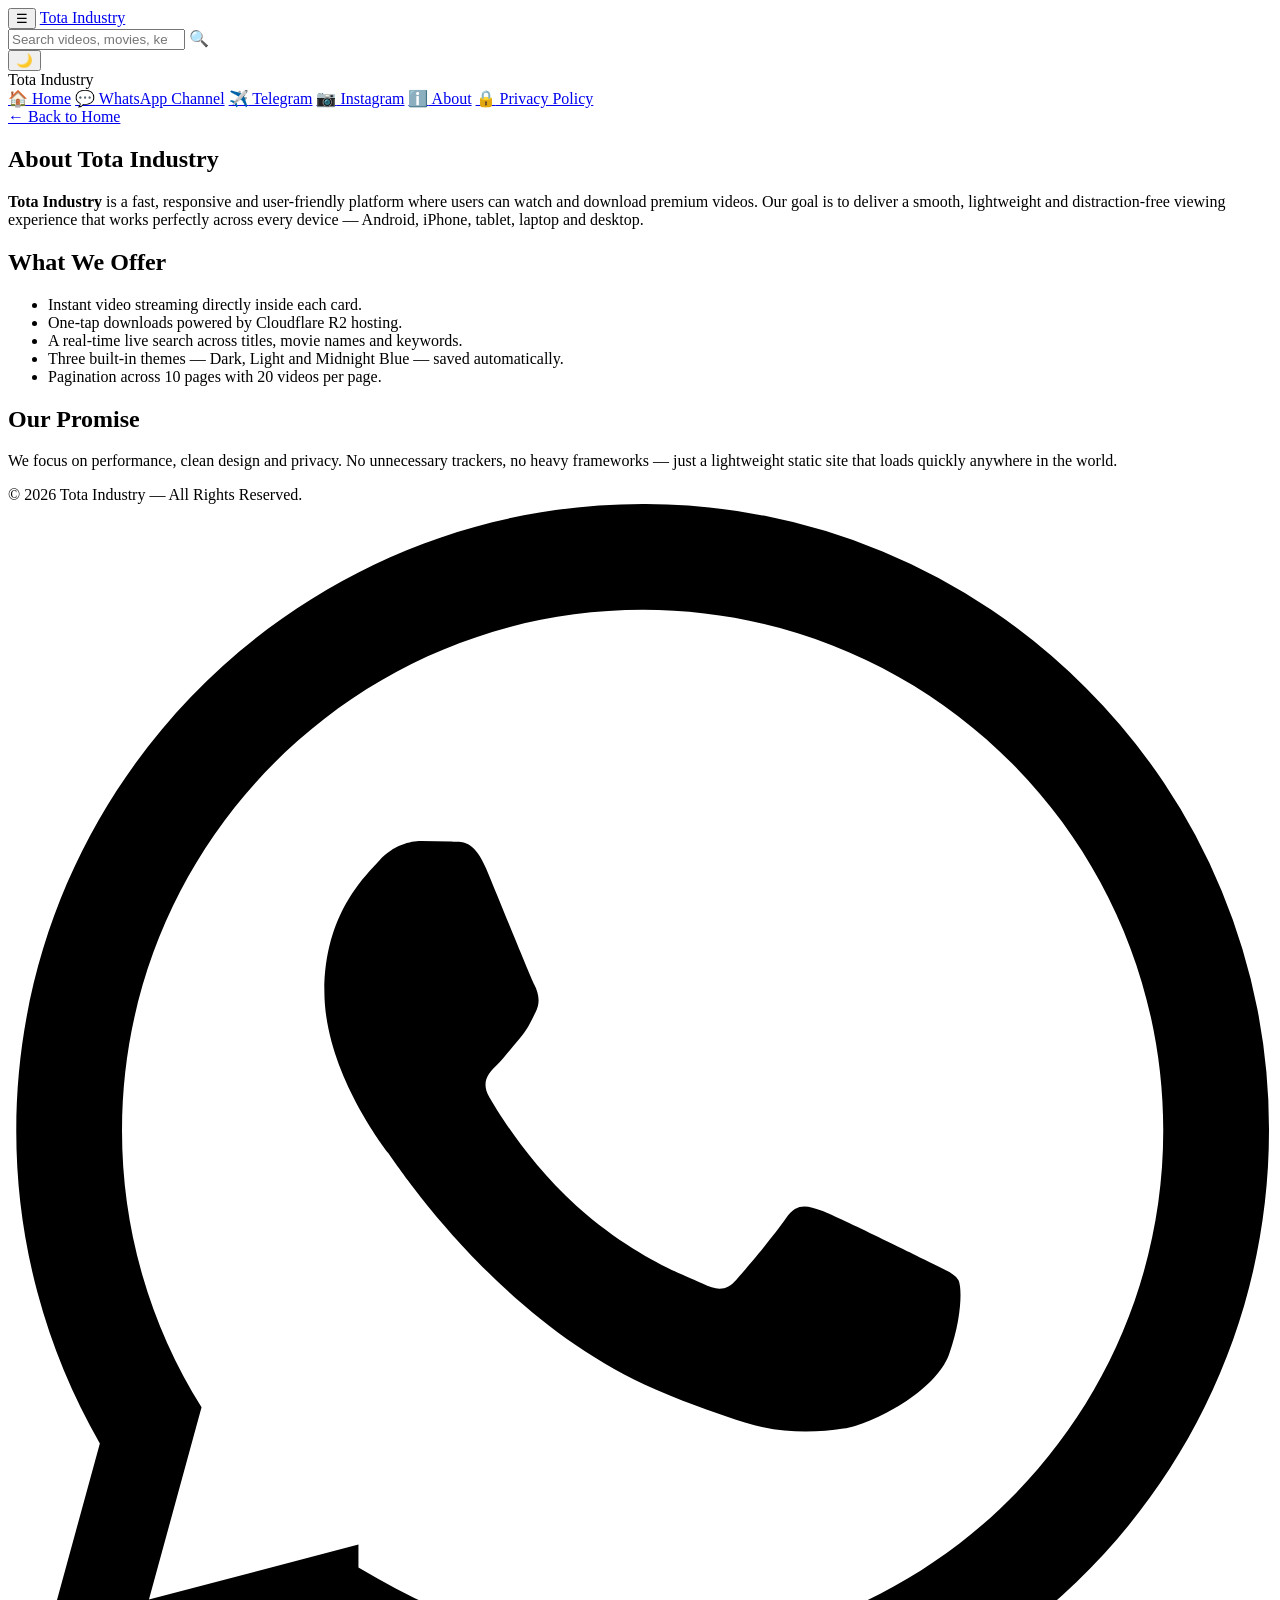
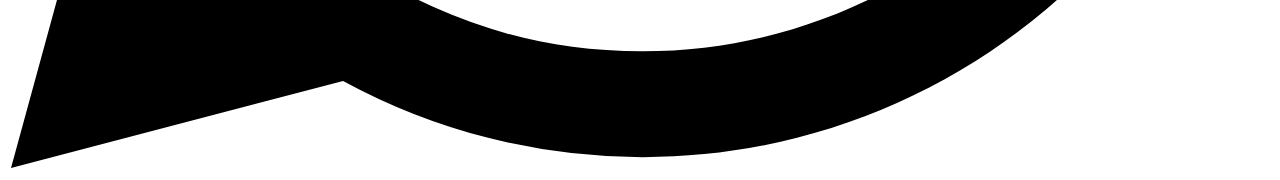
==== about.html @ 8bb51bca "Add files via upload" ====
<!DOCTYPE html>
<html lang="en" data-theme="dark">
<head>
  <meta charset="UTF-8">
  <meta name="viewport" content="width=device-width, initial-scale=1.0">
  <title>About — Tota Industry</title>
  <meta name="description" content="Learn about Tota Industry — a fast, responsive and user-friendly platform where users can watch and download premium videos.">
  <meta name="robots" content="index, follow">
  <meta property="og:type" content="website">
  <meta property="og:title" content="About — Tota Industry">
  <meta property="og:description" content="A fast, responsive platform to watch and download premium videos.">
  <link rel="icon" href="favicon.ico" type="image/x-icon">
  <link rel="preconnect" href="https://fonts.googleapis.com">
  <link rel="preconnect" href="https://fonts.gstatic.com" crossorigin>
  <link href="https://fonts.googleapis.com/css2?family=Inter:wght@400;600;700;800&display=swap" rel="stylesheet">
  <link rel="stylesheet" href="css/style.css">
  <link rel="stylesheet" href="css/responsive.css">
</head>
<body>
  <header class="site-header">
    <div class="container header-inner">
      <button class="icon-btn" id="menuBtn" aria-label="Open menu">☰</button>
      <a href="index.html" class="brand" data-brand>Tota Industry</a>
      <div class="search-wrap">
        <input type="search" id="searchInput" placeholder="Search videos, movies, keywords…" autocomplete="off" aria-label="Search videos">
        <span class="search-icon">🔍</span>
        <div class="search-results" id="searchResults" role="listbox"></div>
      </div>
      <div class="header-actions">
        <button class="icon-btn" id="themeSwitcher" aria-label="Switch theme">🌙</button>
      </div>
    </div>
  </header>

  <div class="sidebar-overlay" id="sidebarOverlay"></div>
  <aside class="sidebar" id="sidebar" aria-label="Main menu">
    <div class="sidebar-brand" data-brand>Tota Industry</div>
    <nav>
      <a href="index.html"><span class="ic">🏠</span> Home</a>
      <a href="#" data-whatsapp target="_blank" rel="noopener"><span class="ic">💬</span> WhatsApp Channel</a>
      <a href="#" data-telegram target="_blank" rel="noopener"><span class="ic">✈️</span> Telegram</a>
      <a href="#" data-instagram target="_blank" rel="noopener"><span class="ic">📷</span> Instagram</a>
      <a href="about.html"><span class="ic">ℹ️</span> About</a>
      <a href="privacy.html"><span class="ic">🔒</span> Privacy Policy</a>
    </nav>
  </aside>

  <main class="container page-main">
    <a href="index.html" class="back-link">← Back to Home</a>
    <article class="page-card">
      <h1>About Tota Industry</h1>
      <p>
        <strong data-brand>Tota Industry</strong> is a fast, responsive and user-friendly platform where users can
        watch and download premium videos. Our goal is to deliver a smooth, lightweight and
        distraction-free viewing experience that works perfectly across every device — Android,
        iPhone, tablet, laptop and desktop.
      </p>
      <h2>What We Offer</h2>
      <ul>
        <li>Instant video streaming directly inside each card.</li>
        <li>One-tap downloads powered by Cloudflare R2 hosting.</li>
        <li>A real-time live search across titles, movie names and keywords.</li>
        <li>Three built-in themes — Dark, Light and Midnight Blue — saved automatically.</li>
        <li>Pagination across 10 pages with 20 videos per page.</li>
      </ul>
      <h2>Our Promise</h2>
      <p>
        We focus on performance, clean design and privacy. No unnecessary trackers, no heavy
        frameworks — just a lightweight static site that loads quickly anywhere in the world.
      </p>
    </article>
  </main>

  <footer class="site-footer">
    <div class="container">© <span id="year">2026</span> Tota Industry — All Rights Reserved.</div>
  </footer>

  <a class="fab-whatsapp" href="#" data-whatsapp target="_blank" rel="noopener" aria-label="Follow on WhatsApp">
    <svg viewBox="0 0 24 24" aria-hidden="true"><path d="M.057 24l1.687-6.163a11.867 11.867 0 01-1.587-5.946C.16 5.335 5.495 0 12.05 0a11.817 11.817 0 018.413 3.488 11.824 11.824 0 013.48 8.414c-.003 6.557-5.338 11.892-11.893 11.892a11.9 11.9 0 01-5.688-1.448L.057 24zm6.597-3.807c1.676.995 3.276 1.591 5.392 1.592 5.448 0 9.886-4.434 9.889-9.885.002-5.462-4.415-9.89-9.881-9.892-5.452 0-9.887 4.434-9.889 9.884a9.86 9.86 0 001.51 5.26l-.999 3.648 3.978-1.043zm11.387-5.464c-.074-.124-.272-.198-.57-.347-.297-.149-1.758-.868-2.031-.967-.272-.099-.47-.149-.669.149-.198.297-.768.967-.941 1.165-.173.198-.347.223-.644.074-.297-.149-1.255-.462-2.39-1.475-.883-.788-1.48-1.761-1.653-2.059-.173-.297-.018-.458.13-.606.134-.133.297-.347.446-.521.151-.172.2-.296.3-.495.099-.198.05-.372-.025-.521-.075-.148-.669-1.611-.916-2.206-.242-.579-.487-.501-.669-.51l-.57-.01c-.198 0-.52.074-.792.372s-1.04 1.016-1.04 2.479 1.065 2.876 1.213 3.074c.149.198 2.096 3.2 5.077 4.487.709.306 1.262.489 1.694.626.712.226 1.36.194 1.872.118.571-.085 1.758-.719 2.006-1.413.248-.695.248-1.29.173-1.414z"/></svg>
  </a>

  <script src="js/config.js"></script>
  <script src="js/videos.js"></script>
  <script src="js/main.js"></script>
  <script src="js/search.js"></script>
</body>
</html>
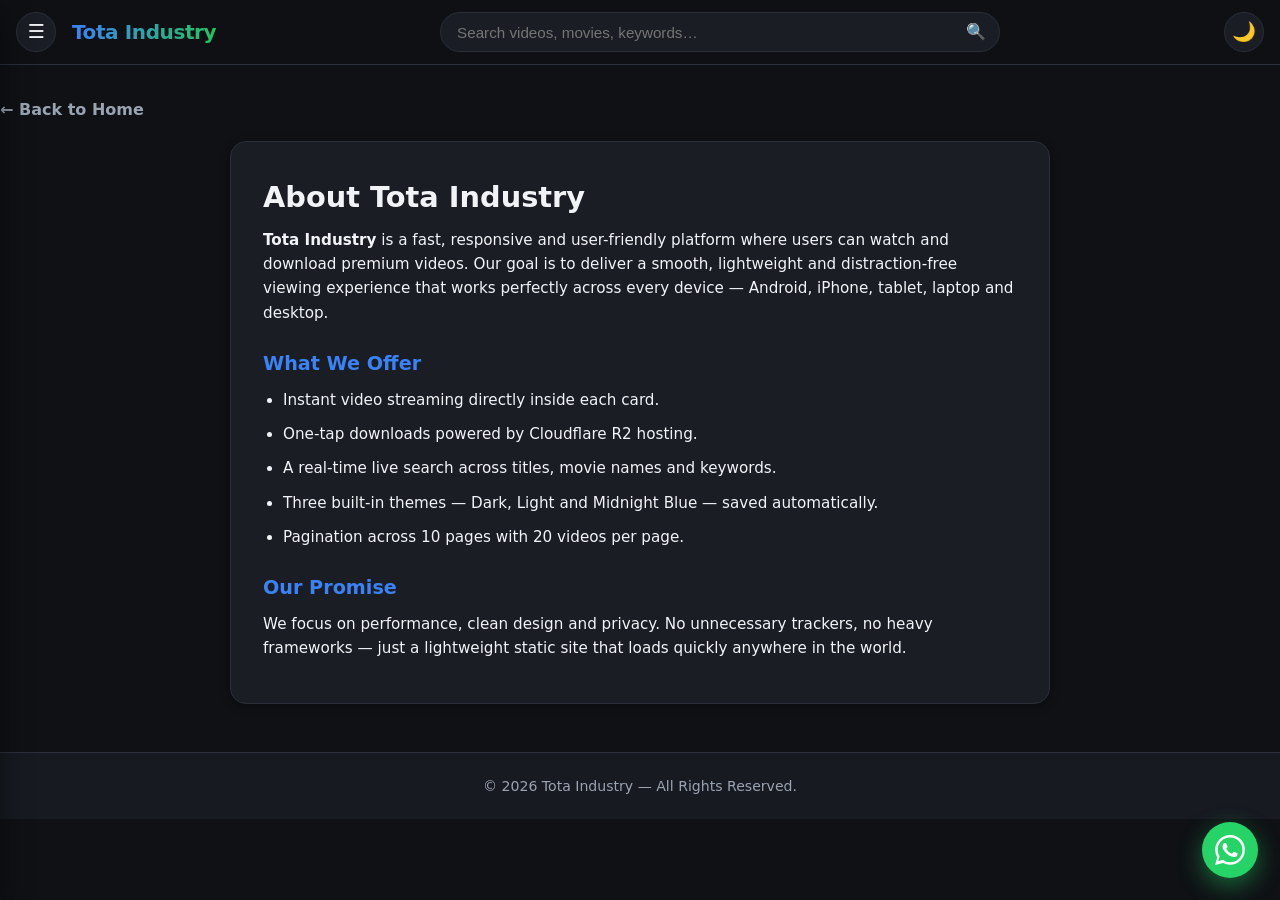
==== commit 205b293c: "Update about.html" ====
--- a/about.html
+++ b/about.html
@@ -37,7 +37,7 @@
     <div class="sidebar-brand" data-brand>Tota Industry</div>
     <nav>
       <a href="index.html"><span class="ic">🏠</span> Home</a>
-      <a href="#" data-whatsapp target="_blank" rel="noopener"><span class="ic">💬</span> WhatsApp Channel</a>
+      <a href="https://whatsapp.com/channel/0029Vb8DBYAAYlUApvrzuZ3W" data-whatsapp target="_blank" rel="noopener"><span class="ic">💬</span> WhatsApp Channel</a>
       <a href="#" data-telegram target="_blank" rel="noopener"><span class="ic">✈️</span> Telegram</a>
       <a href="#" data-instagram target="_blank" rel="noopener"><span class="ic">📷</span> Instagram</a>
       <a href="about.html"><span class="ic">ℹ️</span> About</a>
@@ -75,7 +75,7 @@
     <div class="container">© <span id="year">2026</span> Tota Industry — All Rights Reserved.</div>
   </footer>
 
-  <a class="fab-whatsapp" href="#" data-whatsapp target="_blank" rel="noopener" aria-label="Follow on WhatsApp">
+  <a class="fab-whatsapp" href="https://whatsapp.com/channel/0029Vb8DBYAAYlUApvrzuZ3W" data-whatsapp target="_blank" rel="noopener" aria-label="Follow on WhatsApp">
     <svg viewBox="0 0 24 24" aria-hidden="true"><path d="M.057 24l1.687-6.163a11.867 11.867 0 01-1.587-5.946C.16 5.335 5.495 0 12.05 0a11.817 11.817 0 018.413 3.488 11.824 11.824 0 013.48 8.414c-.003 6.557-5.338 11.892-11.893 11.892a11.9 11.9 0 01-5.688-1.448L.057 24zm6.597-3.807c1.676.995 3.276 1.591 5.392 1.592 5.448 0 9.886-4.434 9.889-9.885.002-5.462-4.415-9.89-9.881-9.892-5.452 0-9.887 4.434-9.889 9.884a9.86 9.86 0 001.51 5.26l-.999 3.648 3.978-1.043zm11.387-5.464c-.074-.124-.272-.198-.57-.347-.297-.149-1.758-.868-2.031-.967-.272-.099-.47-.149-.669.149-.198.297-.768.967-.941 1.165-.173.198-.347.223-.644.074-.297-.149-1.255-.462-2.39-1.475-.883-.788-1.48-1.761-1.653-2.059-.173-.297-.018-.458.13-.606.134-.133.297-.347.446-.521.151-.172.2-.296.3-.495.099-.198.05-.372-.025-.521-.075-.148-.669-1.611-.916-2.206-.242-.579-.487-.501-.669-.51l-.57-.01c-.198 0-.52.074-.792.372s-1.04 1.016-1.04 2.479 1.065 2.876 1.213 3.074c.149.198 2.096 3.2 5.077 4.487.709.306 1.262.489 1.694.626.712.226 1.36.194 1.872.118.571-.085 1.758-.719 2.006-1.413.248-.695.248-1.29.173-1.414z"/></svg>
   </a>
 
--- a/css/style.css
+++ b/css/style.css
@@ -0,0 +1,523 @@
+/* ============================================================
+   Tota Industry — Main Stylesheet
+   3 themes via [data-theme] on <html>: dark, light, midnight
+   ============================================================ */
+
+/* ---------- Theme tokens ---------- */
+:root,
+[data-theme="dark"] {
+  --bg: #0f1115;
+  --bg-elev: #171a21;
+  --bg-elev2: #1f232c;
+  --surface: #1a1d24;
+  --border: #2a2f3a;
+  --text: #f1f3f6;
+  --text-muted: #9aa3b2;
+  --primary: #3b82f6;
+  --primary-600: #2563eb;
+  --primary-700: #1d4ed8;
+  --accent: #22c55e;
+  --accent-600: #16a34a;
+  --danger: #ef4444;
+  --warning: #f59e0b;
+  --shadow: 0 10px 30px rgba(0, 0, 0, 0.45);
+  --shadow-sm: 0 2px 8px rgba(0, 0, 0, 0.35);
+  --header-bg: rgba(15, 17, 21, 0.85);
+  --overlay: rgba(0, 0, 0, 0.6);
+}
+
+[data-theme="light"] {
+  --bg: #f6f8fb;
+  --bg-elev: #ffffff;
+  --bg-elev2: #eef2f7;
+  --surface: #ffffff;
+  --border: #e2e8f0;
+  --text: #0f172a;
+  --text-muted: #64748b;
+  --primary: #2563eb;
+  --primary-600: #1d4ed8;
+  --primary-700: #1e40af;
+  --accent: #16a34a;
+  --accent-600: #15803d;
+  --danger: #dc2626;
+  --warning: #d97706;
+  --shadow: 0 10px 30px rgba(15, 23, 42, 0.1);
+  --shadow-sm: 0 2px 8px rgba(15, 23, 42, 0.06);
+  --header-bg: rgba(255, 255, 255, 0.85);
+  --overlay: rgba(15, 23, 42, 0.4);
+}
+
+[data-theme="midnight"] {
+  --bg: #0a0f1f;
+  --bg-elev: #0f1830;
+  --bg-elev2: #16224a;
+  --surface: #111a36;
+  --border: #1e2d57;
+  --text: #e6ecff;
+  --text-muted: #8a9bc7;
+  --primary: #38bdf8;
+  --primary-600: #0ea5e9;
+  --primary-700: #0284c7;
+  --accent: #34d399;
+  --accent-600: #10b981;
+  --danger: #f87171;
+  --warning: #fbbf24;
+  --shadow: 0 10px 30px rgba(2, 8, 23, 0.6);
+  --shadow-sm: 0 2px 8px rgba(2, 8, 23, 0.5);
+  --header-bg: rgba(10, 15, 31, 0.85);
+  --overlay: rgba(2, 8, 23, 0.65);
+}
+
+/* ---------- Reset ---------- */
+*,
+*::before,
+*::after { box-sizing: border-box; margin: 0; padding: 0; }
+
+html { scroll-behavior: smooth; -webkit-text-size-adjust: 100%; }
+
+body {
+  font-family: "Inter", "Segoe UI", system-ui, -apple-system, sans-serif;
+  background: var(--bg);
+  color: var(--text);
+  line-height: 1.6;
+  min-height: 100vh;
+  transition: background 0.4s ease, color 0.4s ease;
+}
+
+a { color: inherit; text-decoration: none; }
+img { max-width: 100%; display: block; }
+button { font: inherit; cursor: pointer; border: none; background: none; color: inherit; }
+
+/* ---------- Layout ---------- */
+.container { max-width: 1280px; margin: 0 auto; padding: 0 16px; }
+
+/* ---------- Header ---------- */
+.site-header {
+  position: sticky;
+  top: 0;
+  z-index: 100;
+  background: var(--header-bg);
+  backdrop-filter: blur(14px);
+  -webkit-backdrop-filter: blur(14px);
+  border-bottom: 1px solid var(--border);
+  transition: background 0.4s ease, border-color 0.4s ease;
+}
+.header-inner {
+  display: flex;
+  align-items: center;
+  gap: 16px;
+  height: 64px;
+}
+.brand {
+  font-weight: 800;
+  font-size: 1.25rem;
+  letter-spacing: -0.02em;
+  white-space: nowrap;
+  background: linear-gradient(90deg, var(--primary), var(--accent));
+  -webkit-background-clip: text;
+  background-clip: text;
+  -webkit-text-fill-color: transparent;
+}
+.search-wrap {
+  flex: 1;
+  position: relative;
+  max-width: 560px;
+  margin: 0 auto;
+}
+.search-wrap input {
+  width: 100%;
+  height: 40px;
+  padding: 0 44px 0 16px;
+  border-radius: 999px;
+  border: 1px solid var(--border);
+  background: var(--surface);
+  color: var(--text);
+  font-size: 0.95rem;
+  outline: none;
+  transition: border-color 0.2s, box-shadow 0.2s;
+}
+.search-wrap input:focus {
+  border-color: var(--primary);
+  box-shadow: 0 0 0 3px color-mix(in srgb, var(--primary) 25%, transparent);
+}
+.search-wrap .search-icon {
+  position: absolute;
+  right: 14px;
+  top: 50%;
+  transform: translateY(-50%);
+  color: var(--text-muted);
+  pointer-events: none;
+  font-size: 1rem;
+}
+.search-results {
+  position: absolute;
+  top: calc(100% + 8px);
+  left: 0;
+  right: 0;
+  background: var(--surface);
+  border: 1px solid var(--border);
+  border-radius: 12px;
+  box-shadow: var(--shadow);
+  max-height: 420px;
+  overflow-y: auto;
+  opacity: 0;
+  transform: translateY(-6px);
+  pointer-events: none;
+  transition: opacity 0.2s, transform 0.2s;
+  z-index: 200;
+}
+.search-results.show { opacity: 1; transform: translateY(0); pointer-events: auto; }
+.search-result {
+  display: flex;
+  gap: 12px;
+  align-items: center;
+  padding: 10px 14px;
+  border-bottom: 1px solid var(--border);
+  transition: background 0.15s;
+}
+.search-result:last-child { border-bottom: none; }
+.search-result:hover { background: var(--bg-elev2); }
+.search-result img,
+.sr-thumb-placeholder {
+  width: 56px;
+  height: 40px;
+  border-radius: 6px;
+  object-fit: cover;
+  background: var(--bg-elev2);
+  display: flex;
+  align-items: center;
+  justify-content: center;
+  flex-shrink: 0;
+}
+.sr-info { display: flex; flex-direction: column; min-width: 0; }
+.sr-title { font-weight: 600; font-size: 0.92rem; white-space: nowrap; overflow: hidden; text-overflow: ellipsis; }
+.sr-meta { font-size: 0.78rem; color: var(--text-muted); }
+.search-empty { padding: 18px; text-align: center; color: var(--text-muted); font-size: 0.9rem; }
+
+.header-actions { display: flex; align-items: center; gap: 8px; }
+.icon-btn {
+  width: 40px;
+  height: 40px;
+  border-radius: 50%;
+  display: flex;
+  align-items: center;
+  justify-content: center;
+  font-size: 1.2rem;
+  border: 1px solid var(--border);
+  background: var(--surface);
+  transition: background 0.2s, transform 0.2s, border-color 0.2s;
+}
+.icon-btn:hover { background: var(--bg-elev2); transform: translateY(-1px); }
+
+/* ---------- Sidebar ---------- */
+.sidebar-overlay {
+  position: fixed;
+  inset: 0;
+  background: var(--overlay);
+  opacity: 0;
+  pointer-events: none;
+  transition: opacity 0.3s;
+  z-index: 150;
+}
+.sidebar-overlay.show { opacity: 1; pointer-events: auto; }
+
+.sidebar {
+  position: fixed;
+  top: 0;
+  left: 0;
+  bottom: 0;
+  width: 280px;
+  max-width: 85vw;
+  background: var(--bg-elev);
+  border-right: 1px solid var(--border);
+  transform: translateX(-100%);
+  transition: transform 0.35s cubic-bezier(0.4, 0, 0.2, 1);
+  z-index: 160;
+  display: flex;
+  flex-direction: column;
+  padding: 20px 0;
+  box-shadow: var(--shadow);
+}
+.sidebar.open { transform: translateX(0); }
+.sidebar-brand {
+  padding: 0 24px 20px;
+  font-weight: 800;
+  font-size: 1.2rem;
+  border-bottom: 1px solid var(--border);
+  background: linear-gradient(90deg, var(--primary), var(--accent));
+  -webkit-background-clip: text;
+  background-clip: text;
+  -webkit-text-fill-color: transparent;
+}
+.sidebar nav { display: flex; flex-direction: column; padding: 12px 0; }
+.sidebar a {
+  display: flex;
+  align-items: center;
+  gap: 14px;
+  padding: 14px 24px;
+  font-weight: 500;
+  transition: background 0.2s, padding-left 0.2s;
+}
+.sidebar a:hover { background: var(--bg-elev2); padding-left: 30px; }
+.sidebar a .ic { font-size: 1.1rem; width: 22px; text-align: center; }
+
+/* ---------- Welcome Popup ---------- */
+.welcome-popup {
+  position: fixed;
+  inset: 0;
+  background: var(--overlay);
+  display: flex;
+  align-items: center;
+  justify-content: center;
+  z-index: 300;
+  opacity: 0;
+  pointer-events: none;
+  transition: opacity 0.4s;
+  padding: 20px;
+}
+.welcome-popup.show { opacity: 1; pointer-events: auto; }
+.popup-card {
+  background: var(--bg-elev);
+  border: 1px solid var(--border);
+  border-radius: 20px;
+  padding: 36px 28px;
+  max-width: 380px;
+  width: 100%;
+  text-align: center;
+  box-shadow: var(--shadow);
+  position: relative;
+  transform: scale(0.9) translateY(10px);
+  transition: transform 0.4s cubic-bezier(0.34, 1.56, 0.64, 1);
+}
+.welcome-popup.show .popup-card { transform: scale(1) translateY(0); }
+.popup-close {
+  position: absolute;
+  top: 12px;
+  right: 12px;
+  width: 32px;
+  height: 32px;
+  border-radius: 50%;
+  background: var(--bg-elev2);
+  color: var(--text-muted);
+  font-size: 1.1rem;
+  display: flex;
+  align-items: center;
+  justify-content: center;
+  transition: background 0.2s;
+}
+.popup-close:hover { background: var(--danger); color: #fff; }
+.popup-emoji { font-size: 2.6rem; margin-bottom: 12px; }
+.popup-title { font-size: 1.3rem; font-weight: 800; margin-bottom: 8px; }
+.popup-text { color: var(--text-muted); margin-bottom: 22px; font-size: 0.95rem; }
+.popup-btn {
+  display: inline-flex;
+  align-items: center;
+  gap: 8px;
+  background: var(--accent);
+  color: #fff;
+  font-weight: 700;
+  padding: 12px 28px;
+  border-radius: 999px;
+  transition: background 0.2s, transform 0.2s, box-shadow 0.2s;
+  box-shadow: 0 6px 20px color-mix(in srgb, var(--accent) 40%, transparent);
+}
+.popup-btn:hover { background: var(--accent-600); transform: translateY(-2px); }
+
+/* ---------- Video Section ---------- */
+.section-title {
+  font-size: 1.4rem;
+  font-weight: 800;
+  margin: 24px 0 16px;
+  letter-spacing: -0.01em;
+}
+.video-grid {
+  display: grid;
+  grid-template-columns: repeat(auto-fill, minmax(260px, 1fr));
+  gap: 18px;
+  margin-bottom: 32px;
+}
+.video-card {
+  background: var(--surface);
+  border: 1px solid var(--border);
+  border-radius: 14px;
+  overflow: hidden;
+  display: flex;
+  flex-direction: column;
+  transition: transform 0.25s, box-shadow 0.25s, border-color 0.25s;
+  animation: cardIn 0.5s ease both;
+}
+.video-card:hover { transform: translateY(-4px); box-shadow: var(--shadow); border-color: var(--primary); }
+@keyframes cardIn { from { opacity: 0; transform: translateY(12px); } to { opacity: 1; transform: translateY(0); } }
+.card-media {
+  position: relative;
+  aspect-ratio: 16 / 9;
+  background: var(--bg-elev2);
+  overflow: hidden;
+}
+.card-thumb { position: absolute; inset: 0; width: 100%; height: 100%; object-fit: cover; }
+.card-video {
+  position: absolute;
+  inset: 0;
+  width: 100%;
+  height: 100%;
+  background: #000;
+  display: none;
+}
+.card-media.playing .card-video,
+.card-media .card-video { display: block; }
+.card-media.playing .card-thumb { display: none; }
+.card-placeholder {
+  position: absolute;
+  inset: 0;
+  display: flex;
+  align-items: center;
+  justify-content: center;
+  color: var(--text-muted);
+  font-weight: 600;
+  background: linear-gradient(135deg, var(--bg-elev2), var(--bg-elev));
+}
+.btn-play {
+  position: absolute;
+  top: 50%;
+  left: 50%;
+  transform: translate(-50%, -50%);
+  width: 56px;
+  height: 56px;
+  border-radius: 50%;
+  background: color-mix(in srgb, var(--primary) 90%, transparent);
+  color: #fff;
+  font-size: 1.3rem;
+  display: flex;
+  align-items: center;
+  justify-content: center;
+  box-shadow: 0 6px 20px rgba(0, 0, 0, 0.4);
+  transition: transform 0.2s, background 0.2s;
+}
+.btn-play:hover { transform: translate(-50%, -50%) scale(1.1); background: var(--primary); }
+.card-body { padding: 14px; display: flex; flex-direction: column; gap: 8px; }
+.card-title {
+  font-size: 0.95rem;
+  font-weight: 700;
+  line-height: 1.35;
+  display: -webkit-box;
+  -webkit-line-clamp: 2;
+  -webkit-box-orient: vertical;
+  overflow: hidden;
+}
+.card-category {
+  align-self: flex-start;
+  font-size: 0.72rem;
+  font-weight: 600;
+  text-transform: uppercase;
+  letter-spacing: 0.04em;
+  padding: 3px 10px;
+  border-radius: 999px;
+  background: color-mix(in srgb, var(--primary) 18%, transparent);
+  color: var(--primary);
+}
+.card-actions { display: flex; gap: 8px; margin-top: 4px; }
+.btn {
+  flex: 1;
+  text-align: center;
+  padding: 9px 12px;
+  border-radius: 9px;
+  font-weight: 600;
+  font-size: 0.85rem;
+  transition: background 0.2s, transform 0.15s, opacity 0.2s;
+  display: inline-flex;
+  align-items: center;
+  justify-content: center;
+  gap: 6px;
+}
+.btn-play2 { background: var(--primary); color: #fff; }
+.btn-play2:hover { background: var(--primary-600); }
+.btn-download { background: var(--bg-elev2); color: var(--text); border: 1px solid var(--border); }
+.btn-download:hover { background: var(--border); }
+.btn-download.disabled { opacity: 0.45; pointer-events: none; }
+
+/* ---------- Pagination ---------- */
+.pagination {
+  display: flex;
+  flex-wrap: wrap;
+  justify-content: center;
+  align-items: center;
+  gap: 8px;
+  margin: 24px 0 40px;
+}
+.page-num,
+.page-nav {
+  min-width: 40px;
+  height: 40px;
+  padding: 0 12px;
+  display: inline-flex;
+  align-items: center;
+  justify-content: center;
+  border-radius: 10px;
+  border: 1px solid var(--border);
+  background: var(--surface);
+  font-weight: 600;
+  font-size: 0.9rem;
+  transition: background 0.2s, border-color 0.2s, transform 0.15s, color 0.2s;
+}
+.page-num:hover,
+.page-nav:hover:not(.disabled) { background: var(--bg-elev2); border-color: var(--primary); transform: translateY(-1px); }
+.page-num.active {
+  background: var(--primary);
+  color: #fff;
+  border-color: var(--primary);
+  box-shadow: 0 4px 14px color-mix(in srgb, var(--primary) 45%, transparent);
+}
+.page-nav.disabled { opacity: 0.4; pointer-events: none; }
+
+/* ---------- Floating WhatsApp Button ---------- */
+.fab-whatsapp {
+  position: fixed;
+  bottom: 22px;
+  right: 22px;
+  width: 56px;
+  height: 56px;
+  border-radius: 50%;
+  background: #25d366;
+  display: flex;
+  align-items: center;
+  justify-content: center;
+  box-shadow: 0 8px 24px rgba(37, 211, 102, 0.45);
+  z-index: 140;
+  transition: transform 0.25s, box-shadow 0.25s;
+  animation: fabPulse 2.6s infinite;
+}
+.fab-whatsapp:hover { transform: scale(1.08); }
+.fab-whatsapp svg { width: 30px; height: 30px; fill: #fff; }
+@keyframes fabPulse {
+  0%, 100% { box-shadow: 0 8px 24px rgba(37, 211, 102, 0.45); }
+  50% { box-shadow: 0 8px 28px rgba(37, 211, 102, 0.7); }
+}
+
+/* ---------- Footer ---------- */
+.site-footer {
+  border-top: 1px solid var(--border);
+  padding: 22px 16px;
+  text-align: center;
+  color: var(--text-muted);
+  font-size: 0.88rem;
+  background: var(--bg-elev);
+}
+
+/* ---------- Static pages (About / Privacy) ---------- */
+.page-main { padding: 32px 0 48px; }
+.page-card {
+  background: var(--surface);
+  border: 1px solid var(--border);
+  border-radius: 16px;
+  padding: 32px;
+  max-width: 820px;
+  margin: 0 auto;
+  box-shadow: var(--shadow-sm);
+}
+.page-card h1 { font-size: 1.8rem; font-weight: 800; margin-bottom: 8px; }
+.page-card h2 { font-size: 1.2rem; font-weight: 700; margin: 24px 0 8px; color: var(--primary); }
+.page-card p, .page-card li { color: var(--text); font-size: 0.95rem; margin-bottom: 10px; }
+.page-card ul { padding-left: 20px; }
+.page-card a { color: var(--primary); text-decoration: underline; }
+.back-link { display: inline-flex; gap: 6px; align-items: center; margin-bottom: 18px; color: var(--text-muted); font-weight: 600; }
+.back-link:hover { color: var(--primary); }
--- a/css/responsive.css
+++ b/css/responsive.css
@@ -0,0 +1,85 @@
+/* ============================================================
+   Tota Industry — Responsive Stylesheet
+   Breakpoints: 1024, 768, 640, 480
+   ============================================================ */
+
+/* ---------- Tablet & small desktop ---------- */
+@media (max-width: 1024px) {
+  .container { padding: 0 14px; }
+  .video-grid { grid-template-columns: repeat(auto-fill, minmax(230px, 1fr)); gap: 14px; }
+  .section-title { font-size: 1.25rem; }
+}
+
+/* ---------- Mobile landscape / large phone ---------- */
+@media (max-width: 768px) {
+  .header-inner { height: 58px; gap: 10px; }
+  .brand { font-size: 1.05rem; }
+  .search-wrap { max-width: none; }
+  .search-wrap input { height: 38px; font-size: 0.9rem; }
+  .icon-btn { width: 38px; height: 38px; font-size: 1.1rem; }
+
+  .video-grid { grid-template-columns: repeat(auto-fill, minmax(200px, 1fr)); gap: 12px; }
+  .card-title { font-size: 0.88rem; }
+  .btn { font-size: 0.82rem; padding: 8px 10px; }
+
+  .page-card { padding: 22px 18px; }
+  .page-card h1 { font-size: 1.5rem; }
+  .page-card h2 { font-size: 1.1rem; }
+
+  .fab-whatsapp { width: 52px; height: 52px; bottom: 18px; right: 18px; }
+  .fab-whatsapp svg { width: 28px; height: 28px; }
+}
+
+/* ---------- Phone portrait ---------- */
+@media (max-width: 640px) {
+  .header-inner { gap: 8px; }
+  .brand { font-size: 1rem; }
+  /* On very small screens hide search label area, keep input */
+  .search-wrap input { padding: 0 40px 0 14px; }
+
+  /* Mobile: single column, one video per row (YouTube-style) */
+  .video-grid { grid-template-columns: 1fr; gap: 14px; }
+  .card-media { aspect-ratio: 16 / 9; }
+  .card-body { padding: 12px; }
+  .card-title { font-size: 0.95rem; -webkit-line-clamp: 2; }
+  .card-category { font-size: 0.72rem; padding: 3px 10px; }
+  .btn { font-size: 0.85rem; padding: 9px 12px; }
+  .btn-play { width: 56px; height: 56px; font-size: 1.3rem; }
+
+  .pagination { gap: 5px; }
+  .page-num, .page-nav { min-width: 34px; height: 34px; font-size: 0.82rem; padding: 0 8px; }
+
+  .popup-card { padding: 28px 20px; }
+  .popup-title { font-size: 1.15rem; }
+  .popup-text { font-size: 0.88rem; }
+}
+
+/* ---------- Very small phones ---------- */
+@media (max-width: 480px) {
+  .brand { font-size: 0.95rem; }
+  .search-wrap { max-width: 100%; }
+  .search-results { max-height: 320px; }
+
+  /* Keep single column on small phones too */
+  .video-grid { grid-template-columns: 1fr; gap: 12px; }
+  .card-title { font-size: 0.9rem; }
+
+  .page-card h1 { font-size: 1.3rem; }
+  .page-card { padding: 18px 14px; }
+
+  .fab-whatsapp { width: 48px; height: 48px; bottom: 14px; right: 14px; }
+}
+
+/* ---------- Landscape phones (short height) ---------- */
+@media (max-width: 900px) and (max-height: 500px) {
+  .video-grid { grid-template-columns: repeat(auto-fill, minmax(220px, 1fr)); }
+}
+
+/* ---------- Reduced motion ---------- */
+@media (prefers-reduced-motion: reduce) {
+  *, *::before, *::after {
+    animation-duration: 0.01ms !important;
+    transition-duration: 0.01ms !important;
+    scroll-behavior: auto !important;
+  }
+}
